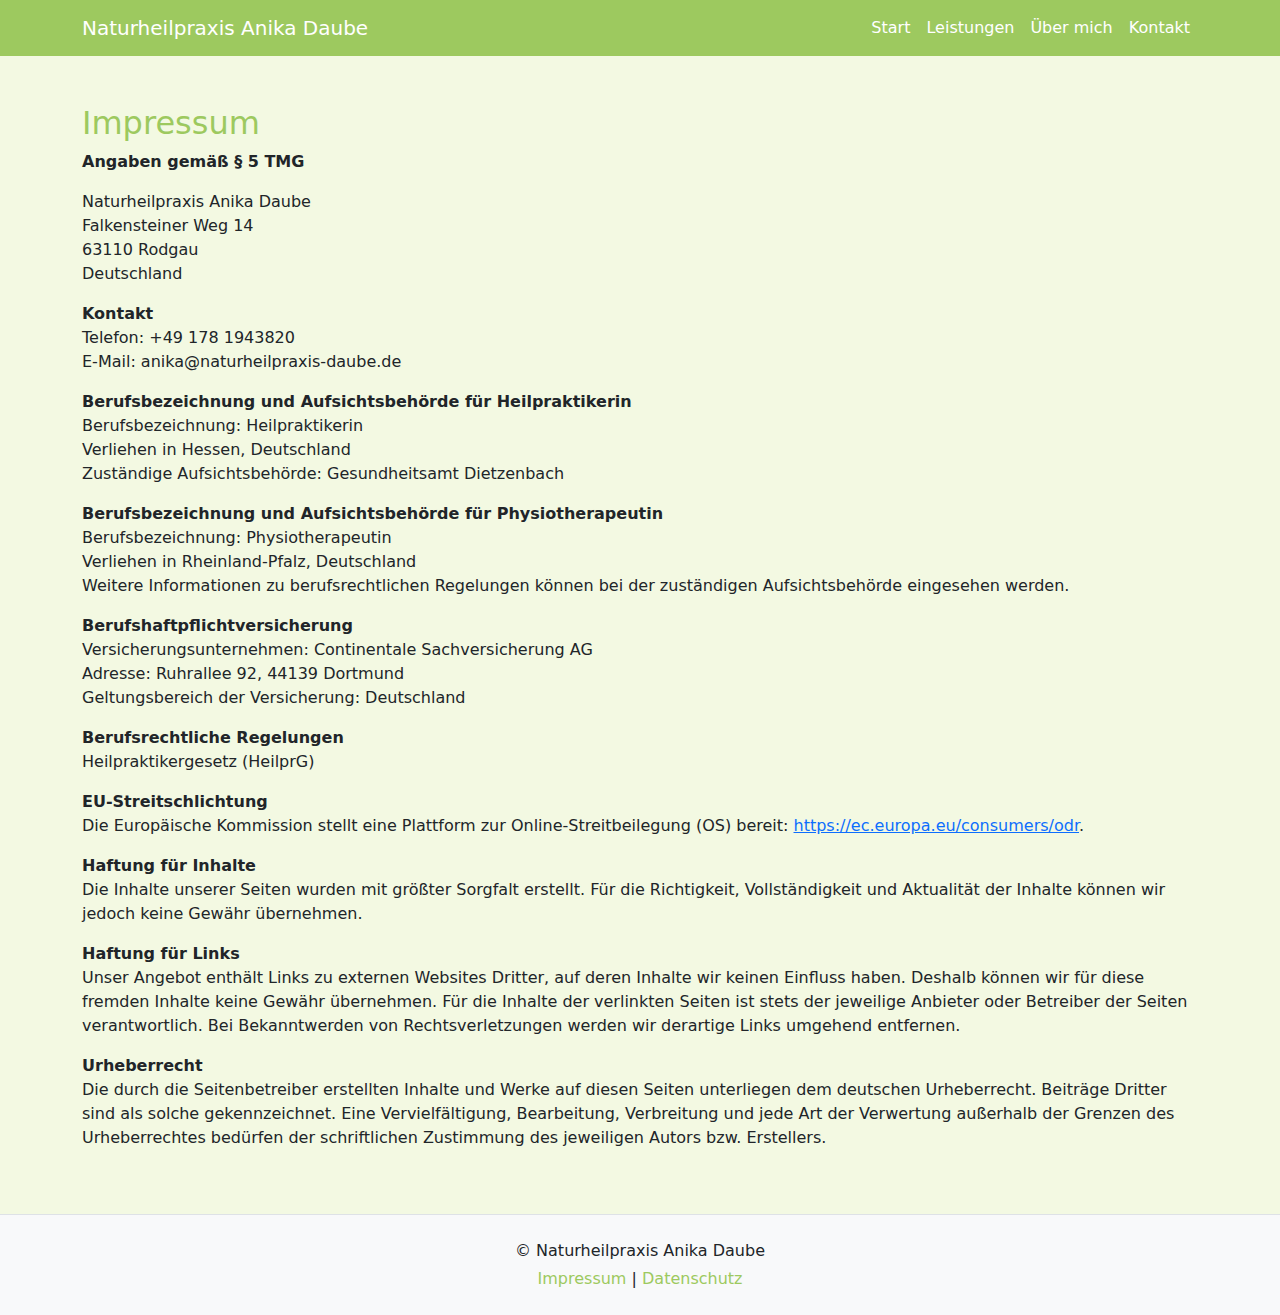
==== docs/impressum.html @ b281123d "Initial commit" ====
<!DOCTYPE html>
<html lang="de">

<head>
    <meta charset="UTF-8">
    <meta name="viewport" content="width=device-width, initial-scale=1.0">
    <meta name="description"
        content="Ganzheitliche Behandlungen und individuelle Therapien in der Naturheilpraxis Anika Daube in Rodgau – erfahren Sie mehr über unsere Leistungen!">
    <meta name="keywords" content="Heilpraktiker, Naturheilkunde, Gesundheitsberatung, alternative Medizin, Therapie">
    <title>Naturheilpraxis Anika Daube – Heilpraktikerin und Physiotherapeutin in Rodgau.</title>
    <link rel="stylesheet" href="./dist/bootstrap/css/bootstrap.min.css">
    <link rel="stylesheet" href="./style/style.css">
</head>

<body>
    <nav class="navbar navbar-expand-lg navbar-light">
        <div class="container">
            <a class="navbar-brand text-nowrap" href="./">
                Naturheilpraxis Anika Daube</a>
            <button class="navbar-toggler" type="button" data-bs-toggle="collapse" data-bs-target="#navbarNav"
                aria-controls="navbarNav" aria-expanded="false" aria-label="Toggle navigation">
                <span class="navbar-toggler-icon"></span>
            </button>
            <div class="collapse navbar-collapse" id="navbarNav">
                <ul class="navbar-nav ms-auto">
                    <li class="nav-item">
                        <a class="nav-link" href="./">Start</a>
                    </li>
                    <li class="nav-item">
                        <a class="nav-link" href="./#services">Leistungen</a>
                    </li>
                    <li class="nav-item">
                        <a class="nav-link" href="./#about">Über mich</a>
                    </li>
                    <li class="nav-item">
                        <a class="nav-link" href="./#contact">Kontakt</a>
                    </li>
                </ul>
            </div>
        </div>
    </nav>

    <section id="impressum" class="container mt-5 mb-5">
        <div class="row">
            <div class="col-lg-12">
                <h2>Impressum</h2>
                <div>
                    <p><strong>Angaben gemäß § 5 TMG</strong></p>
                    <p>
                        Naturheilpraxis Anika Daube<br>
                        Falkensteiner Weg 14<br>
                        63110 Rodgau<br>
                        Deutschland
                    </p>

                    <p><strong>Kontakt</strong><br>
                        Telefon: +49 178 1943820<br>
                        E-Mail: anika@naturheilpraxis-daube.de
                    </p>

                    <p><strong>Berufsbezeichnung und Aufsichtsbehörde für Heilpraktikerin</strong><br>
                        Berufsbezeichnung: Heilpraktikerin<br>
                        Verliehen in Hessen, Deutschland<br>
                        Zuständige Aufsichtsbehörde: Gesundheitsamt Dietzenbach
                    </p>

                    <p><strong>Berufsbezeichnung und Aufsichtsbehörde für Physiotherapeutin</strong><br>
                        Berufsbezeichnung: Physiotherapeutin<br>
                        Verliehen in Rheinland-Pfalz, Deutschland<br>
                        Weitere Informationen zu berufsrechtlichen Regelungen können bei der zuständigen
                        Aufsichtsbehörde eingesehen werden.
                    </p>

                    <p><strong>Berufshaftpflichtversicherung</strong><br>
                        Versicherungsunternehmen: Continentale Sachversicherung AG<br>
                        Adresse: Ruhrallee 92, 44139 Dortmund<br>
                        Geltungsbereich der Versicherung: Deutschland
                    </p>

                    <p><strong>Berufsrechtliche Regelungen</strong><br>
                        Heilpraktikergesetz (HeilprG)
                    </p>

                    <p><strong>EU-Streitschlichtung</strong><br>
                        Die Europäische Kommission stellt eine Plattform zur Online-Streitbeilegung (OS) bereit:
                        <a href="https://ec.europa.eu/consumers/odr" target="_blank"
                            rel="noopener noreferrer">https://ec.europa.eu/consumers/odr</a>.
                    </p>

                    <p><strong>Haftung für Inhalte</strong><br>
                        Die Inhalte unserer Seiten wurden mit größter Sorgfalt erstellt. Für die Richtigkeit,
                        Vollständigkeit und Aktualität der Inhalte können wir jedoch keine Gewähr übernehmen.
                    </p>

                    <p><strong>Haftung für Links</strong><br>
                        Unser Angebot enthält Links zu externen Websites Dritter, auf deren Inhalte wir keinen Einfluss
                        haben. Deshalb können wir für diese fremden Inhalte keine Gewähr übernehmen. Für die Inhalte der
                        verlinkten Seiten ist stets der jeweilige Anbieter oder Betreiber der Seiten verantwortlich. Bei
                        Bekanntwerden von Rechtsverletzungen werden wir derartige Links umgehend entfernen.
                    </p>

                    <p><strong>Urheberrecht</strong><br>
                        Die durch die Seitenbetreiber erstellten Inhalte und Werke auf diesen Seiten unterliegen dem
                        deutschen Urheberrecht. Beiträge Dritter sind als solche gekennzeichnet. Eine Vervielfältigung,
                        Bearbeitung, Verbreitung und jede Art der Verwertung außerhalb der Grenzen des Urheberrechtes
                        bedürfen der schriftlichen Zustimmung des jeweiligen Autors bzw. Erstellers.
                    </p>
                </div>
            </div>
        </div>
    </section>


    <footer class="bg-light text-center text-lg-start mt-5 border-top">
        <div class="container p-4">
          <div class="text-center">
            <p class="mb-1">&copy; Naturheilpraxis Anika Daube</p>
            <a href="./impressum.html" class="text-decoration-none text-ci">Impressum</a> | 
            <a href="./datenschutz.html" class="text-decoration-none text-ci">Datenschutz</a>
          </div>
        </div>
      </footer>

      <script src="./dist/bootstrap/js/bootstrap.min.js"></script>
</body>

</html>
---- docs/style/style.css ----
body {
    background-color: #f3f9e2;
}

.navbar {
    background-color: #9DC95F;
}

.navbar-brand,
.nav-link {
    color: white !important;
}

h1,
h2 {
    color: #9DC95F;
}

.nav-link:hover {
    color: #ffffffcc !important;
}

h2 .butterfly-icon {
    width:2rem;
}

.text-ci {
    color: #9DC95F;
}

.btn-ci {
    background-color: #9DC95F;
    border-color: #9DC95F;
    color: #fff;
}

.btn-ci:hover {
    background-color: #85B24D;
    border-color: #85B24D;
    color: #fff;
}

.list-group {
    background-color: #f3f9e2;
}

.list-group-item {
    background-color: #f3f9e2;
}

.list-group-item:hover {
    background-color: #e5f1b1;
}
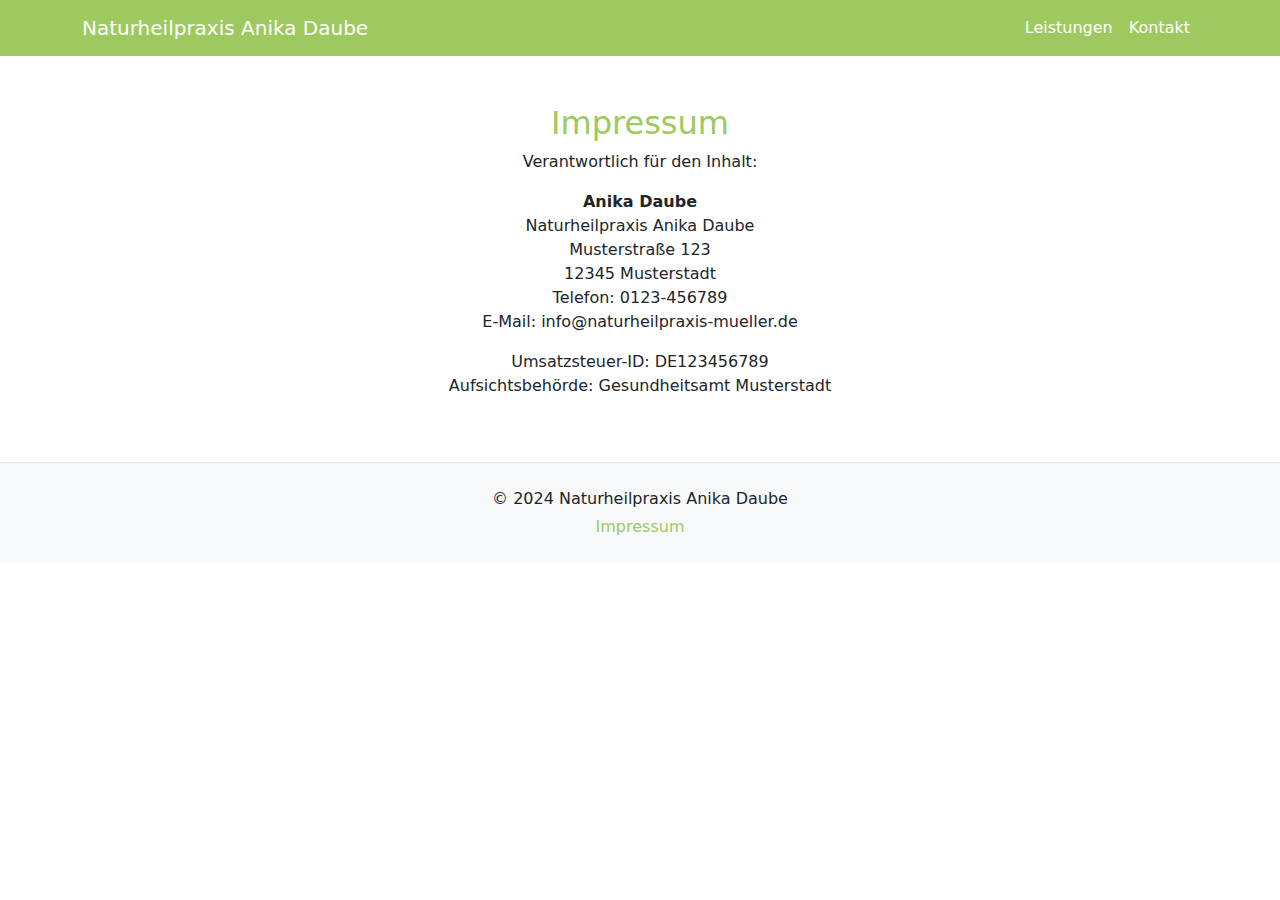
==== commit 53711a0d: "Add Services" ====
--- a/docs/impressum.html
+++ b/docs/impressum.html
@@ -5,17 +5,66 @@
     <meta charset="UTF-8">
     <meta name="viewport" content="width=device-width, initial-scale=1.0">
     <meta name="description"
-        content="Ganzheitliche Behandlungen und individuelle Therapien in der Naturheilpraxis Anika Daube in Rodgau – erfahren Sie mehr über unsere Leistungen!">
+        content="Naturheilpraxis Anika Daube in [Stadt]: Individuelle Behandlung und ganzheitliche Gesundheitsberatung. Jetzt mehr erfahren!">
     <meta name="keywords" content="Heilpraktiker, Naturheilkunde, Gesundheitsberatung, alternative Medizin, Therapie">
-    <title>Naturheilpraxis Anika Daube – Heilpraktikerin und Physiotherapeutin in Rodgau.</title>
-    <link rel="stylesheet" href="./dist/bootstrap/css/bootstrap.min.css">
-    <link rel="stylesheet" href="./style/style.css">
+    <title>Naturheilpraxis Anika Daube</title>
+    <!-- Bootstrap CSS -->
+    <link rel="stylesheet" href="https://cdnjs.cloudflare.com/ajax/libs/bootstrap/5.3.3/css/bootstrap.min.css">
+    <style>
+        /* Corporate Identity Farben */
+        .navbar {
+            background-color: #9DC95F;
+            /* CI-Farbe */
+        }
+
+        .navbar-brand,
+        .nav-link {
+            color: white !important;
+        }
+
+        h1,
+        h2 {
+            color: #9DC95F;
+            /* CI-Farbe */
+        }
+
+        /* Weitere Anpassungen */
+        .nav-link:hover {
+            color: #ffffffcc !important;
+            /* Helleres Weiß bei Hover */
+        }
+
+        /* Beschränkung der List-Breite */
+        .service-list {
+            max-width: 600px;
+            margin: 0 auto;
+            /* Zentriert */
+        }
+
+        .butterfly-icon {
+            width: 60px;
+            /* Größe anpassen */
+            vertical-align: middle;
+        }
+
+        .butterfly-icon2 {
+            width: 80px;
+            /* Größe anpassen */
+            vertical-align: middle;
+        }
+
+        .text-ci {
+            color: #9DC95F;
+            /* Corporate Identity Farbe */
+        }
+    </style>
 </head>
 
 <body>
+    <!-- Navigation -->
     <nav class="navbar navbar-expand-lg navbar-light">
         <div class="container">
-            <a class="navbar-brand text-nowrap" href="./">
+            <a class="navbar-brand text-nowrap" href="/">
                 Naturheilpraxis Anika Daube</a>
             <button class="navbar-toggler" type="button" data-bs-toggle="collapse" data-bs-target="#navbarNav"
                 aria-controls="navbarNav" aria-expanded="false" aria-label="Toggle navigation">
@@ -24,104 +73,52 @@
             <div class="collapse navbar-collapse" id="navbarNav">
                 <ul class="navbar-nav ms-auto">
                     <li class="nav-item">
-                        <a class="nav-link" href="./">Start</a>
+                        <a class="nav-link" href="/#services">Leistungen</a>
                     </li>
                     <li class="nav-item">
-                        <a class="nav-link" href="./#services">Leistungen</a>
-                    </li>
-                    <li class="nav-item">
-                        <a class="nav-link" href="./#about">Über mich</a>
-                    </li>
-                    <li class="nav-item">
-                        <a class="nav-link" href="./#contact">Kontakt</a>
+                        <a class="nav-link" href="/#contact">Kontakt</a>
                     </li>
                 </ul>
             </div>
         </div>
     </nav>
 
+    <!-- Impressum (Legal Section) -->
     <section id="impressum" class="container mt-5 mb-5">
         <div class="row">
             <div class="col-lg-12">
-                <h2>Impressum</h2>
-                <div>
-                    <p><strong>Angaben gemäß § 5 TMG</strong></p>
-                    <p>
+                <h2 class="text-center"> Impressum</h2>
+                <div class="text-center">
+                    <p>Verantwortlich für den Inhalt:</p>
+                    <address>
+                        <strong>Anika Daube</strong><br>
                         Naturheilpraxis Anika Daube<br>
-                        Falkensteiner Weg 14<br>
-                        63110 Rodgau<br>
-                        Deutschland
-                    </p>
-
-                    <p><strong>Kontakt</strong><br>
-                        Telefon: +49 178 1943820<br>
-                        E-Mail: anika@naturheilpraxis-daube.de
-                    </p>
-
-                    <p><strong>Berufsbezeichnung und Aufsichtsbehörde für Heilpraktikerin</strong><br>
-                        Berufsbezeichnung: Heilpraktikerin<br>
-                        Verliehen in Hessen, Deutschland<br>
-                        Zuständige Aufsichtsbehörde: Gesundheitsamt Dietzenbach
-                    </p>
-
-                    <p><strong>Berufsbezeichnung und Aufsichtsbehörde für Physiotherapeutin</strong><br>
-                        Berufsbezeichnung: Physiotherapeutin<br>
-                        Verliehen in Rheinland-Pfalz, Deutschland<br>
-                        Weitere Informationen zu berufsrechtlichen Regelungen können bei der zuständigen
-                        Aufsichtsbehörde eingesehen werden.
-                    </p>
-
-                    <p><strong>Berufshaftpflichtversicherung</strong><br>
-                        Versicherungsunternehmen: Continentale Sachversicherung AG<br>
-                        Adresse: Ruhrallee 92, 44139 Dortmund<br>
-                        Geltungsbereich der Versicherung: Deutschland
-                    </p>
-
-                    <p><strong>Berufsrechtliche Regelungen</strong><br>
-                        Heilpraktikergesetz (HeilprG)
-                    </p>
-
-                    <p><strong>EU-Streitschlichtung</strong><br>
-                        Die Europäische Kommission stellt eine Plattform zur Online-Streitbeilegung (OS) bereit:
-                        <a href="https://ec.europa.eu/consumers/odr" target="_blank"
-                            rel="noopener noreferrer">https://ec.europa.eu/consumers/odr</a>.
-                    </p>
-
-                    <p><strong>Haftung für Inhalte</strong><br>
-                        Die Inhalte unserer Seiten wurden mit größter Sorgfalt erstellt. Für die Richtigkeit,
-                        Vollständigkeit und Aktualität der Inhalte können wir jedoch keine Gewähr übernehmen.
-                    </p>
-
-                    <p><strong>Haftung für Links</strong><br>
-                        Unser Angebot enthält Links zu externen Websites Dritter, auf deren Inhalte wir keinen Einfluss
-                        haben. Deshalb können wir für diese fremden Inhalte keine Gewähr übernehmen. Für die Inhalte der
-                        verlinkten Seiten ist stets der jeweilige Anbieter oder Betreiber der Seiten verantwortlich. Bei
-                        Bekanntwerden von Rechtsverletzungen werden wir derartige Links umgehend entfernen.
-                    </p>
-
-                    <p><strong>Urheberrecht</strong><br>
-                        Die durch die Seitenbetreiber erstellten Inhalte und Werke auf diesen Seiten unterliegen dem
-                        deutschen Urheberrecht. Beiträge Dritter sind als solche gekennzeichnet. Eine Vervielfältigung,
-                        Bearbeitung, Verbreitung und jede Art der Verwertung außerhalb der Grenzen des Urheberrechtes
-                        bedürfen der schriftlichen Zustimmung des jeweiligen Autors bzw. Erstellers.
-                    </p>
+                        Musterstraße 123<br>
+                        12345 Musterstadt<br>
+                        Telefon: 0123-456789<br>
+                        E-Mail: info@naturheilpraxis-mueller.de
+                    </address>
+                    <p>Umsatzsteuer-ID: DE123456789<br>
+                        Aufsichtsbehörde: Gesundheitsamt Musterstadt</p>
                 </div>
             </div>
         </div>
     </section>
 
 
+    <!-- Footer -->
     <footer class="bg-light text-center text-lg-start mt-5 border-top">
         <div class="container p-4">
-          <div class="text-center">
-            <p class="mb-1">&copy; Naturheilpraxis Anika Daube</p>
-            <a href="./impressum.html" class="text-decoration-none text-ci">Impressum</a> | 
-            <a href="./datenschutz.html" class="text-decoration-none text-ci">Datenschutz</a>
-          </div>
+            <div class="text-center">
+                <p class="mb-1">&copy; 2024 Naturheilpraxis Anika Daube</p>
+                <a href="impressum.html" class="text-decoration-none text-ci">Impressum</a>
+            </div>
         </div>
-      </footer>
+    </footer>
 
-      <script src="./dist/bootstrap/js/bootstrap.min.js"></script>
+
+    <!-- Bootstrap JS -->
+    <script src="https://cdnjs.cloudflare.com/ajax/libs/bootstrap/5.3.3/js/bootstrap.min.js"></script>
 </body>
 
 </html>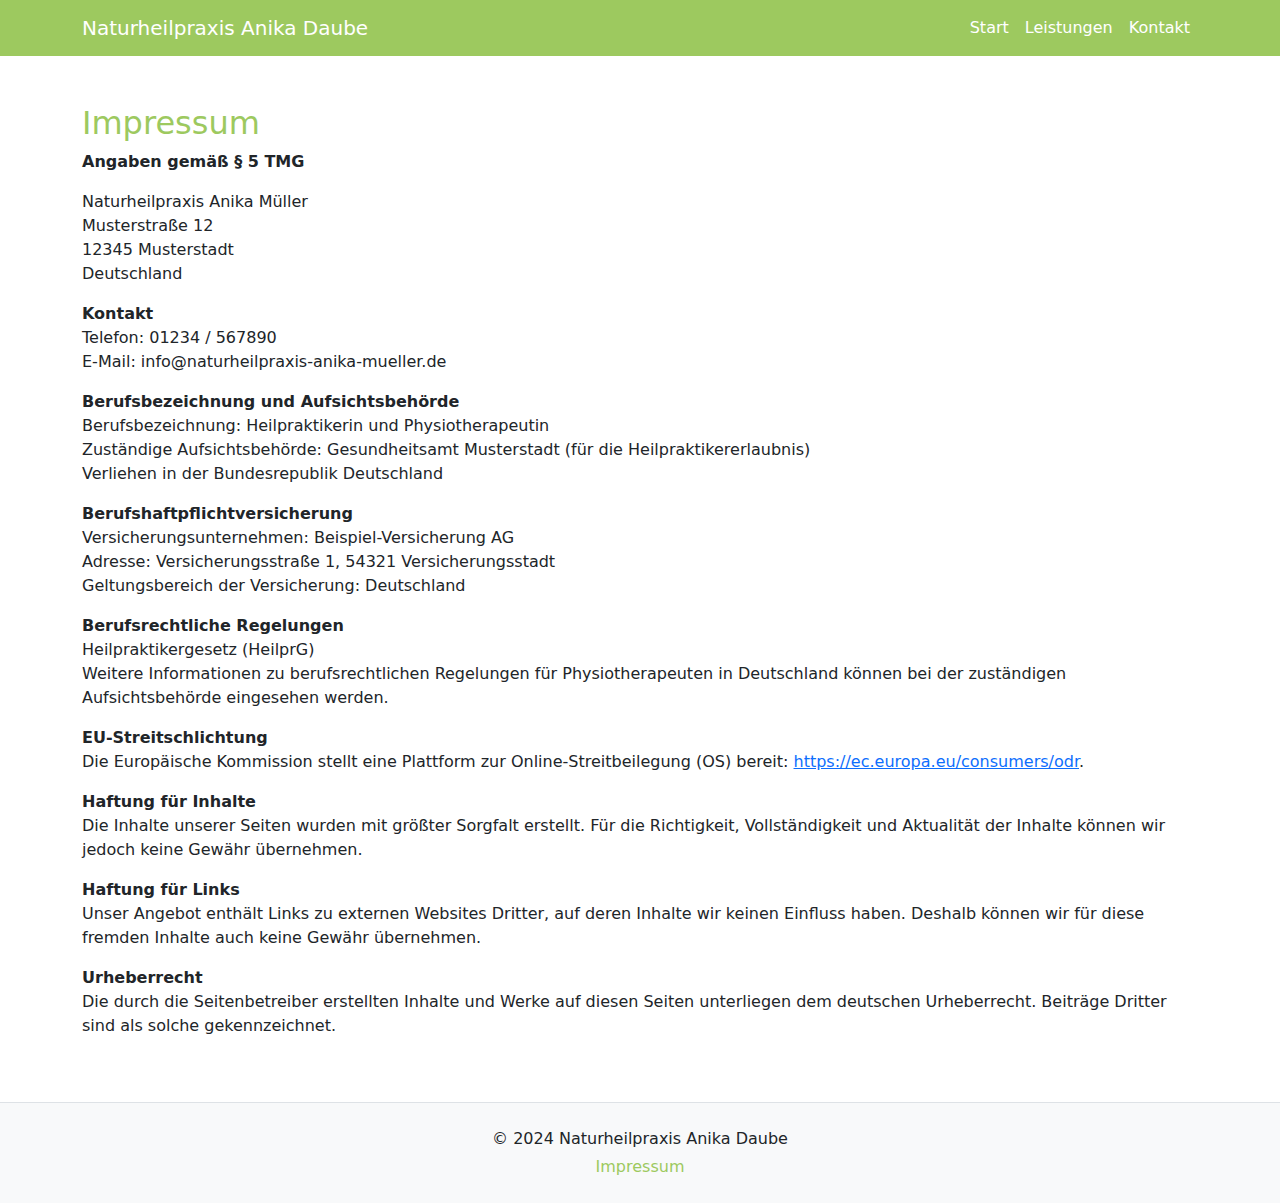
==== commit c79da816: "Use final template" ====
--- a/docs/impressum.html
+++ b/docs/impressum.html
@@ -8,63 +8,14 @@
         content="Naturheilpraxis Anika Daube in [Stadt]: Individuelle Behandlung und ganzheitliche Gesundheitsberatung. Jetzt mehr erfahren!">
     <meta name="keywords" content="Heilpraktiker, Naturheilkunde, Gesundheitsberatung, alternative Medizin, Therapie">
     <title>Naturheilpraxis Anika Daube</title>
-    <!-- Bootstrap CSS -->
     <link rel="stylesheet" href="https://cdnjs.cloudflare.com/ajax/libs/bootstrap/5.3.3/css/bootstrap.min.css">
-    <style>
-        /* Corporate Identity Farben */
-        .navbar {
-            background-color: #9DC95F;
-            /* CI-Farbe */
-        }
-
-        .navbar-brand,
-        .nav-link {
-            color: white !important;
-        }
-
-        h1,
-        h2 {
-            color: #9DC95F;
-            /* CI-Farbe */
-        }
-
-        /* Weitere Anpassungen */
-        .nav-link:hover {
-            color: #ffffffcc !important;
-            /* Helleres Weiß bei Hover */
-        }
-
-        /* Beschränkung der List-Breite */
-        .service-list {
-            max-width: 600px;
-            margin: 0 auto;
-            /* Zentriert */
-        }
-
-        .butterfly-icon {
-            width: 60px;
-            /* Größe anpassen */
-            vertical-align: middle;
-        }
-
-        .butterfly-icon2 {
-            width: 80px;
-            /* Größe anpassen */
-            vertical-align: middle;
-        }
-
-        .text-ci {
-            color: #9DC95F;
-            /* Corporate Identity Farbe */
-        }
-    </style>
+    <link rel="stylesheet" href="./style/style.css">
 </head>
 
 <body>
-    <!-- Navigation -->
     <nav class="navbar navbar-expand-lg navbar-light">
         <div class="container">
-            <a class="navbar-brand text-nowrap" href="/">
+            <a class="navbar-brand text-nowrap" href="./">
                 Naturheilpraxis Anika Daube</a>
             <button class="navbar-toggler" type="button" data-bs-toggle="collapse" data-bs-target="#navbarNav"
                 aria-controls="navbarNav" aria-expanded="false" aria-label="Toggle navigation">
@@ -73,51 +24,88 @@
             <div class="collapse navbar-collapse" id="navbarNav">
                 <ul class="navbar-nav ms-auto">
                     <li class="nav-item">
-                        <a class="nav-link" href="/#services">Leistungen</a>
+                        <a class="nav-link" href="./">Start</a>
                     </li>
                     <li class="nav-item">
-                        <a class="nav-link" href="/#contact">Kontakt</a>
+                        <a class="nav-link" href="./#services">Leistungen</a>
+                    </li>
+                    <li class="nav-item">
+                        <a class="nav-link" href="./#contact">Kontakt</a>
                     </li>
                 </ul>
             </div>
         </div>
     </nav>
 
-    <!-- Impressum (Legal Section) -->
     <section id="impressum" class="container mt-5 mb-5">
         <div class="row">
             <div class="col-lg-12">
-                <h2 class="text-center"> Impressum</h2>
-                <div class="text-center">
-                    <p>Verantwortlich für den Inhalt:</p>
-                    <address>
-                        <strong>Anika Daube</strong><br>
-                        Naturheilpraxis Anika Daube<br>
-                        Musterstraße 123<br>
+                <h2 class=""> Impressum</h2>
+                <div class="">
+                    <p><strong>Angaben gemäß § 5 TMG</strong></p>
+                    <p>
+                        Naturheilpraxis Anika Müller<br>
+                        Musterstraße 12<br>
                         12345 Musterstadt<br>
-                        Telefon: 0123-456789<br>
-                        E-Mail: info@naturheilpraxis-mueller.de
-                    </address>
-                    <p>Umsatzsteuer-ID: DE123456789<br>
-                        Aufsichtsbehörde: Gesundheitsamt Musterstadt</p>
+                        Deutschland
+                    </p>
+
+                    <p><strong>Kontakt</strong><br>
+                        Telefon: 01234 / 567890<br>
+                        E-Mail: info@naturheilpraxis-anika-mueller.de
+                    </p>
+
+                    <p><strong>Berufsbezeichnung und Aufsichtsbehörde</strong><br>
+                        Berufsbezeichnung: Heilpraktikerin und Physiotherapeutin<br>
+                        Zuständige Aufsichtsbehörde: Gesundheitsamt Musterstadt (für die Heilpraktikererlaubnis)<br>
+                        Verliehen in der Bundesrepublik Deutschland
+                    </p>
+
+                    <p><strong>Berufshaftpflichtversicherung</strong><br>
+                        Versicherungsunternehmen: Beispiel-Versicherung AG<br>
+                        Adresse: Versicherungsstraße 1, 54321 Versicherungsstadt<br>
+                        Geltungsbereich der Versicherung: Deutschland
+                    </p>
+
+                    <p><strong>Berufsrechtliche Regelungen</strong><br>
+                        Heilpraktikergesetz (HeilprG)<br>
+                        Weitere Informationen zu berufsrechtlichen Regelungen für Physiotherapeuten in Deutschland
+                        können bei der zuständigen Aufsichtsbehörde eingesehen werden.
+                    </p>
+
+                    <p><strong>EU-Streitschlichtung</strong><br>
+                        Die Europäische Kommission stellt eine Plattform zur Online-Streitbeilegung (OS) bereit:
+                        <a href="https://ec.europa.eu/consumers/odr">https://ec.europa.eu/consumers/odr</a>.
+                    </p>
+
+                    <p><strong>Haftung für Inhalte</strong><br>
+                        Die Inhalte unserer Seiten wurden mit größter Sorgfalt erstellt. Für die Richtigkeit,
+                        Vollständigkeit und Aktualität der Inhalte können wir jedoch keine Gewähr übernehmen.
+                    </p>
+
+                    <p><strong>Haftung für Links</strong><br>
+                        Unser Angebot enthält Links zu externen Websites Dritter, auf deren Inhalte wir keinen Einfluss
+                        haben. Deshalb können wir für diese fremden Inhalte auch keine Gewähr übernehmen.
+                    </p>
+
+                    <p><strong>Urheberrecht</strong><br>
+                        Die durch die Seitenbetreiber erstellten Inhalte und Werke auf diesen Seiten unterliegen dem
+                        deutschen Urheberrecht. Beiträge Dritter sind als solche gekennzeichnet.
+                    </p>
                 </div>
             </div>
         </div>
     </section>
 
-
-    <!-- Footer -->
     <footer class="bg-light text-center text-lg-start mt-5 border-top">
         <div class="container p-4">
             <div class="text-center">
                 <p class="mb-1">&copy; 2024 Naturheilpraxis Anika Daube</p>
-                <a href="impressum.html" class="text-decoration-none text-ci">Impressum</a>
+                <a href="./impressum.html" class="text-decoration-none text-ci">Impressum</a>
             </div>
         </div>
     </footer>
 
-
-    <!-- Bootstrap JS -->
     <script src="https://cdnjs.cloudflare.com/ajax/libs/bootstrap/5.3.3/js/bootstrap.min.js"></script>
 </body>
 
--- a/docs/style/style.css
+++ b/docs/style/style.css
@@ -0,0 +1,29 @@
+.navbar {
+    background-color: #9DC95F;
+}
+
+.navbar-brand,
+.nav-link {
+    color: white !important;
+}
+
+h1,
+h2 {
+    color: #9DC95F;
+}
+
+.nav-link:hover {
+    color: #ffffffcc !important;
+}
+
+h1 .butterfly-icon {
+    width: 5rem;
+}
+
+h2 .butterfly-icon {
+    width:4rem;
+}
+
+.text-ci {
+    color: #9DC95F;
+}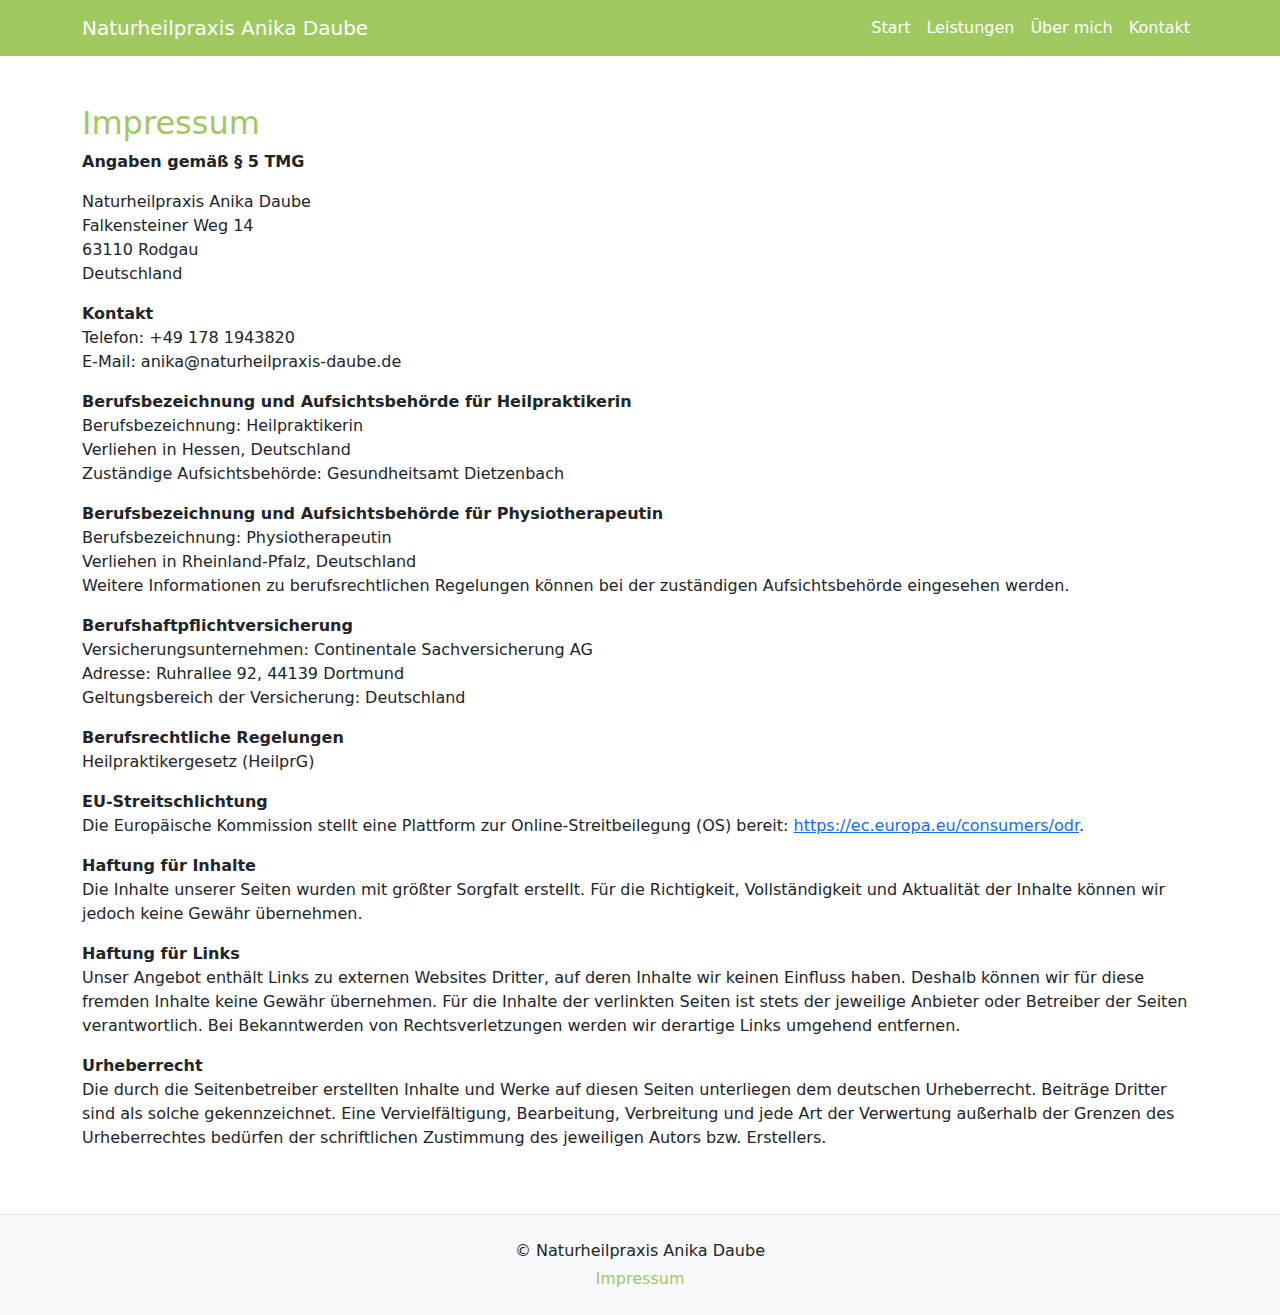
==== commit 0b5d430a: "Add about me section" ====
--- a/docs/impressum.html
+++ b/docs/impressum.html
@@ -30,6 +30,9 @@
                         <a class="nav-link" href="./#services">Leistungen</a>
                     </li>
                     <li class="nav-item">
+                        <a class="nav-link" href="./#about">Über mich</a>
+                    </li>
+                    <li class="nav-item">
                         <a class="nav-link" href="./#contact">Kontakt</a>
                     </li>
                 </ul>
@@ -40,42 +43,48 @@
     <section id="impressum" class="container mt-5 mb-5">
         <div class="row">
             <div class="col-lg-12">
-                <h2 class=""> Impressum</h2>
-                <div class="">
+                <h2>Impressum</h2>
+                <div>
                     <p><strong>Angaben gemäß § 5 TMG</strong></p>
                     <p>
-                        Naturheilpraxis Anika Müller<br>
-                        Musterstraße 12<br>
-                        12345 Musterstadt<br>
+                        Naturheilpraxis Anika Daube<br>
+                        Falkensteiner Weg 14<br>
+                        63110 Rodgau<br>
                         Deutschland
                     </p>
 
                     <p><strong>Kontakt</strong><br>
-                        Telefon: 01234 / 567890<br>
-                        E-Mail: info@naturheilpraxis-anika-mueller.de
+                        Telefon: +49 178 1943820<br>
+                        E-Mail: anika@naturheilpraxis-daube.de
                     </p>
 
-                    <p><strong>Berufsbezeichnung und Aufsichtsbehörde</strong><br>
-                        Berufsbezeichnung: Heilpraktikerin und Physiotherapeutin<br>
-                        Zuständige Aufsichtsbehörde: Gesundheitsamt Musterstadt (für die Heilpraktikererlaubnis)<br>
-                        Verliehen in der Bundesrepublik Deutschland
+                    <p><strong>Berufsbezeichnung und Aufsichtsbehörde für Heilpraktikerin</strong><br>
+                        Berufsbezeichnung: Heilpraktikerin<br>
+                        Verliehen in Hessen, Deutschland<br>
+                        Zuständige Aufsichtsbehörde: Gesundheitsamt Dietzenbach
+                    </p>
+
+                    <p><strong>Berufsbezeichnung und Aufsichtsbehörde für Physiotherapeutin</strong><br>
+                        Berufsbezeichnung: Physiotherapeutin<br>
+                        Verliehen in Rheinland-Pfalz, Deutschland<br>
+                        Weitere Informationen zu berufsrechtlichen Regelungen können bei der zuständigen
+                        Aufsichtsbehörde eingesehen werden.
                     </p>
 
                     <p><strong>Berufshaftpflichtversicherung</strong><br>
-                        Versicherungsunternehmen: Beispiel-Versicherung AG<br>
-                        Adresse: Versicherungsstraße 1, 54321 Versicherungsstadt<br>
+                        Versicherungsunternehmen: Continentale Sachversicherung AG<br>
+                        Adresse: Ruhrallee 92, 44139 Dortmund<br>
                         Geltungsbereich der Versicherung: Deutschland
                     </p>
 
                     <p><strong>Berufsrechtliche Regelungen</strong><br>
-                        Heilpraktikergesetz (HeilprG)<br>
-                        Weitere Informationen zu berufsrechtlichen Regelungen für Physiotherapeuten in Deutschland
-                        können bei der zuständigen Aufsichtsbehörde eingesehen werden.
+                        Heilpraktikergesetz (HeilprG)
                     </p>
 
                     <p><strong>EU-Streitschlichtung</strong><br>
                         Die Europäische Kommission stellt eine Plattform zur Online-Streitbeilegung (OS) bereit:
-                        <a href="https://ec.europa.eu/consumers/odr">https://ec.europa.eu/consumers/odr</a>.
+                        <a href="https://ec.europa.eu/consumers/odr" target="_blank"
+                            rel="noopener noreferrer">https://ec.europa.eu/consumers/odr</a>.
                     </p>
 
                     <p><strong>Haftung für Inhalte</strong><br>
@@ -85,22 +94,27 @@
 
                     <p><strong>Haftung für Links</strong><br>
                         Unser Angebot enthält Links zu externen Websites Dritter, auf deren Inhalte wir keinen Einfluss
-                        haben. Deshalb können wir für diese fremden Inhalte auch keine Gewähr übernehmen.
+                        haben. Deshalb können wir für diese fremden Inhalte keine Gewähr übernehmen. Für die Inhalte der
+                        verlinkten Seiten ist stets der jeweilige Anbieter oder Betreiber der Seiten verantwortlich. Bei
+                        Bekanntwerden von Rechtsverletzungen werden wir derartige Links umgehend entfernen.
                     </p>
 
                     <p><strong>Urheberrecht</strong><br>
                         Die durch die Seitenbetreiber erstellten Inhalte und Werke auf diesen Seiten unterliegen dem
-                        deutschen Urheberrecht. Beiträge Dritter sind als solche gekennzeichnet.
+                        deutschen Urheberrecht. Beiträge Dritter sind als solche gekennzeichnet. Eine Vervielfältigung,
+                        Bearbeitung, Verbreitung und jede Art der Verwertung außerhalb der Grenzen des Urheberrechtes
+                        bedürfen der schriftlichen Zustimmung des jeweiligen Autors bzw. Erstellers.
                     </p>
                 </div>
             </div>
         </div>
     </section>
 
+
     <footer class="bg-light text-center text-lg-start mt-5 border-top">
         <div class="container p-4">
             <div class="text-center">
-                <p class="mb-1">&copy; 2024 Naturheilpraxis Anika Daube</p>
+                <p class="mb-1">&copy; Naturheilpraxis Anika Daube</p>
                 <a href="./impressum.html" class="text-decoration-none text-ci">Impressum</a>
             </div>
         </div>
--- a/docs/style/style.css
+++ b/docs/style/style.css
@@ -16,14 +16,22 @@
     color: #ffffffcc !important;
 }
 
-h1 .butterfly-icon {
-    width: 5rem;
-}
-
 h2 .butterfly-icon {
-    width:4rem;
+    width:2rem;
 }
 
 .text-ci {
     color: #9DC95F;
-}+}
+
+.btn-ci {
+    background-color: #9DC95F;
+    border-color: #9DC95F;
+    color: #fff;
+}
+
+.btn-ci:hover {
+    background-color: #85B24D;
+    border-color: #85B24D;
+    color: #fff;
+}
